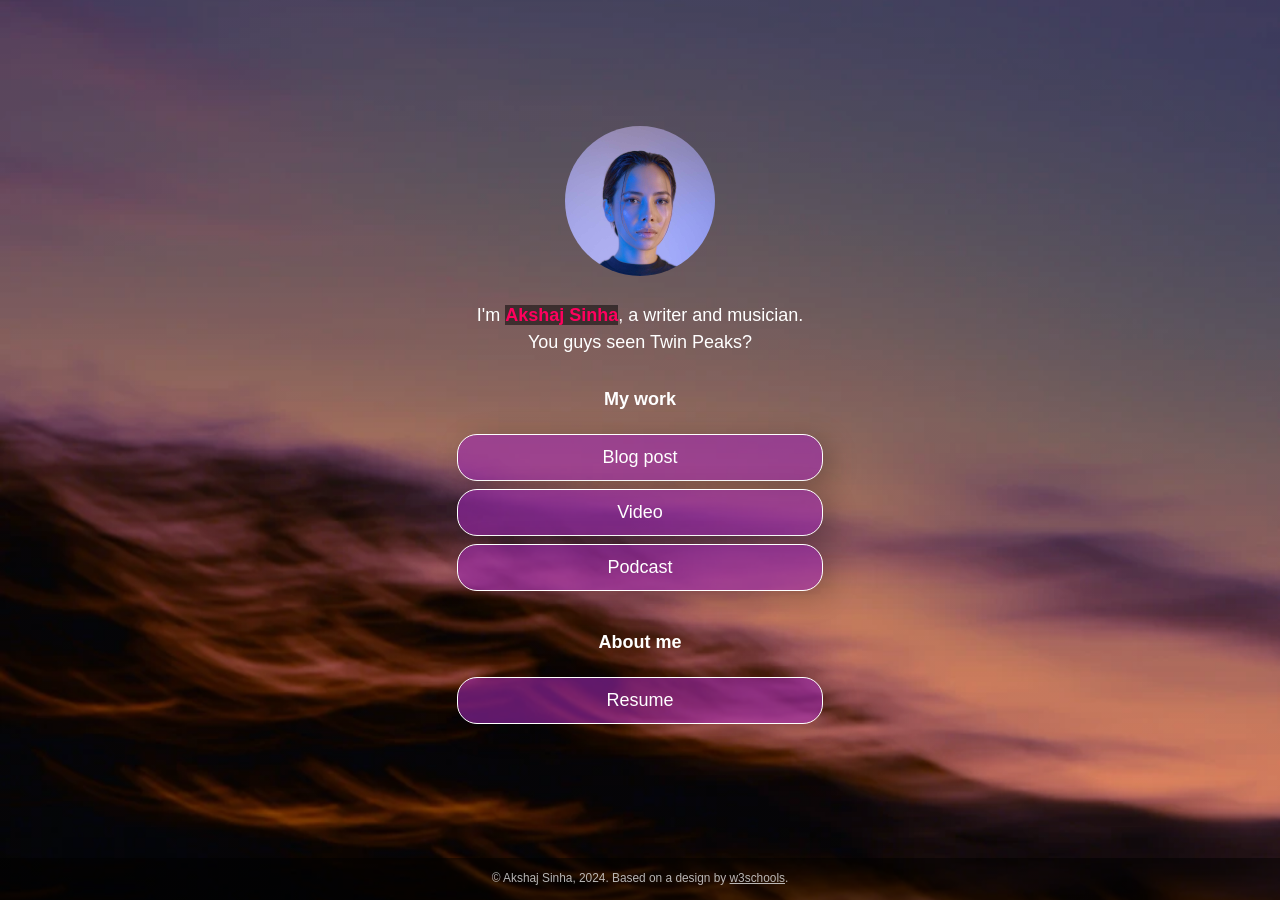
==== linktree-ver-1/index.html @ 3110c656 "“Added website template" ====
<!DOCTYPE html>
<!-- This page is adapted from w3schools "How to make a link tree website https://www.w3schools.com/howto/howto_website_create_linktree.asp" -->
<html lang="en">

<head>
  <meta charset="utf-8" />
  <meta name="viewport" content="width=device-width, initial-scale=1" />
  <!-- Add your name below -->
  <title>Akshaj S</title>
  <link rel="stylesheet" href="css/style.css">
</head>

<body class="main-text-color">
  <!-- Content container. Everything except footer goes here -->
  <div class="container">
    <!-- Image and name container. Put your replacement photo—which you should crop to be square—in the images folder, then change the source attribute to images/yourportraitfilename.jpg. This path says, "Look in the images folder for yourportraitfilename.jpg." Be sure to change the alt text, too. -->
    <div class="image-container">
      <img src="images/portrait.jpg" alt="Photo by Art Hauntington">
    </div>
    <div class="intro">
      I'm <span class="name"><strong>Akshaj Sinha</strong></span>, a writer and musician. You guys seen Twin Peaks?
    </div>
    <div class="section-header">
      <h1>My work</h1>
    </div>
    <!-- Replace the # inside of the href="#" with your links. -->
    <div class="links-container">
      <div class="button toggle">Blog post</div>
      <div class="slidedown">
        <div class="description">
          <h2>Blog post title</h2>
          <p>Here, add a short but appealing description of your blog post.</p>
          <a href="#" class="external-link" target="_blank">Read</a>
        </div>
      </div>

      <div class="button toggle">Video</div>
      <div class="slidedown">
        <div class="description">
          <h2>Video title</h2>
          <p>Add a short but appealing description of your video.</p>
          <a href="#" class="external-link" target="_blank">Watch</a>
        </div>
      </div>

      <div class="button toggle">Podcast</div>
      <div class="slidedown">
        <div class="description">
          <h2>Podcast title</h2>
          <p>Add a short but appealing description of your podcast</p>
          <a href="#" class="external-link" target="_blank">Listen</a>
        </div>
      </div>
    </div>

    <!-- Replace # with PDF from Google Docs, or replace the entire section with whatever you want. Or delete it! Or add another section below it!-->
    <div class="section-header">
      <h1>About me</h1>
    </div>

    <div class="links-container">
      <a href="https://drive.google.com" class="button" target="_blank">Resume</a>
    </div>

  </div>
  <div class="footer">
    <p>© Akshaj Sinha, 2024. Based on a design by <a
        href="https://www.w3schools.com/howto/howto_website_create_linktree.asp" target="_blank">w3schools</a>.
    </p>
  </div>
  <script type="text/javascript" src="js/slider.js"></script>
</body>

</html>
---- linktree-ver-1/css/style.css ----
:root {
    --primaryText: #fff;
    --secondaryText: #ff015e;
    --primary: rgba(156, 39, 176, .60);
    --secondary: rgba(255, 1, 94, .60); 
    --buttonHover: rgba(156, 39, 176, .40);
    --smallButtonHover: rgba(0, 0, 0, .25);
}

html {
    box-sizing: border-box;
    /* keeps button boxes within phone screen width */
    -ms-text-size-adjust: 100%;
    -webkit-text-size-adjust: 100%;
    height: 100%;
}

*,
*:before,
*:after {
    box-sizing: inherit;
}

body {
    margin: 0;
    min-height: 100%;
    /* The image used for the site background. Try changing skyscape.jpg to stars.jpg. Put a replacement photo in the images folder and, in line 21 below, replace skyscape.jpg with yourbackgroundfilename.jpg */
    /* The linear gradient darkens the image, like putting a sunglasses lens on top of it. If you want to darken the image even more, change 0.1 (both times) to 0.3 or higher */
    background: linear-gradient(rgba(0, 0, 0, 0.1), rgba(0, 0, 0, 0.1)), url(../images/skyscape.jpg);
    /* Prevents the browser from repeating or "tiling" the background image */
    background-repeat: no-repeat;
    background-position: center;
    /* Freezes the image so that even the content scrolls down, the background stays put */
    background-attachment: fixed;
    /* Resizes the background image to cover the entire container */
    background-size: cover;
    font-family: Futura, Verdana, sans-serif;
    line-height: 1.5;
    font-size: 18px;
    display: flex;
    flex-direction: column;
    justify-content: space-around;
    align-items: center;
}

h1 {
    font-size: 1em;
}

h2 {
    font-size: 1em;
    margin-bottom: 0;
}

img {
    margin: .5em 1em;
    /* border: 1px solid #ccc; */
    border-radius: 50%;
    height: 150px;
    max-width: 100%;
    object-fit: cover;
    /* Resizes the image to cover the entire container */
}

.container {
    text-align: center;
    width: 100%;    
    padding: 0;
    margin-right: auto;
    margin-left: auto;
    flex: 1;
    display: flex;
    flex-direction: column;
    justify-content: center;
}

.image-container {
    text-align: center;
    width: 100%;
}

.main-text-color {
    color: var(--primaryText);
}

.name {
    color: var(--secondaryText);
}

.name strong {
    background-color: rgba(0, 0, 0, 0.50);
}

.section-header {
    padding-top: .5em;
}

.button,
.intro,
.links-container,
.slidedown,
.external-link {
    width: 100%;
    min-width: 50%;
    padding: .5em 1em;
    text-decoration: none;
    color: inherit;
    text-align: center;
}

.button, .external-link {
    border: 1px solid var(--primaryText);
    border-radius: 20px;
    box-shadow: 7px 6px 28px 1px rgba(0, 0, 0, 0.24);
    overflow: hidden;
    white-space: nowrap;
    display: inline-block;
    background-color: var(--primary);
    cursor: pointer;
    transition: 0.2s all;
}

.button:not(.highlight) {
    background-color: var(--primary);
}

@media (hover: hover) {
    .button:hover { background-color: var(--buttonHover); }
}

.button.highlight {
    background-color: var(--secondary);
}

.button:active, .external-link:active { 
    transform: scale(0.98); 
    /* Scaling button to 0.98 to its original size */ 
    box-shadow: 3px 2px 22px 1px rgba(0, 0, 0, 0.24); 
    /* Lowering the shadow */ 
} 

.intro {
    margin: 0 auto;
}

.section {
    margin-top: 1em;
}

.slidedown {
    margin: 0 auto;
    padding: 0;
    -webkit-transition: height .4s ease;
    -o-transition: height .4s ease;
    transition: height .4s ease;
    overflow: hidden;
    height: 0;
}

.external-link {
    border: 1px solid var(--primaryText);
    border-radius: 20px;
    background-color: transparent;
    display: flex;
    align-items: center;
    justify-content: center;
    padding: 0;
    margin: .5em auto 1.5em auto;
    text-decoration: none;
    color: inherit;
    height: 2em;
    width: 6em;
}

.external-link:hover {
    background-color: var(--smallButtonHover)
}

.description {
    display: flex;
    text-align: left;
    flex-direction: column;
    padding: 0 .6em;
}

.description > p {
    margin: .5em 0;
}

.footer {
  font-size: .66em;
  background-color: rgba(0, 0, 0, .5);
  color: rgba(225, 225, 225, .8);
  text-decoration: none;
  width: 100%;
  min-height: 3em;
  display: flex;
  align-items: center;
  justify-content: center;
  position: relative;
}

.footer a {
    color: inherit;
}

/* Media queries allow you to change style properties according to the screen width. In this case, if the screen is AT LEAST 540 pixels wide (bigger than a standard phone), the .container resizes to 540 pixels and the buttons and intro resize to 85% of the container width */
@media (min-width: 540px) {
    .container {
        max-width: 540px;
    }
    
    .button,
    .intro,
    .slidedown {
        width: 85%;
    }
}

/* If the screen is AT LEAST 768 pixels wide (standard tablet or larger), the .container resizes to 750 pixels and the buttons and intro resize to 40% of the container width */
@media (min-width: 768px) {
    .container {
        max-width: 768px;
    }
    
    .button,
    .intro,
    .slidedown {
        width: 40%;
    }
}
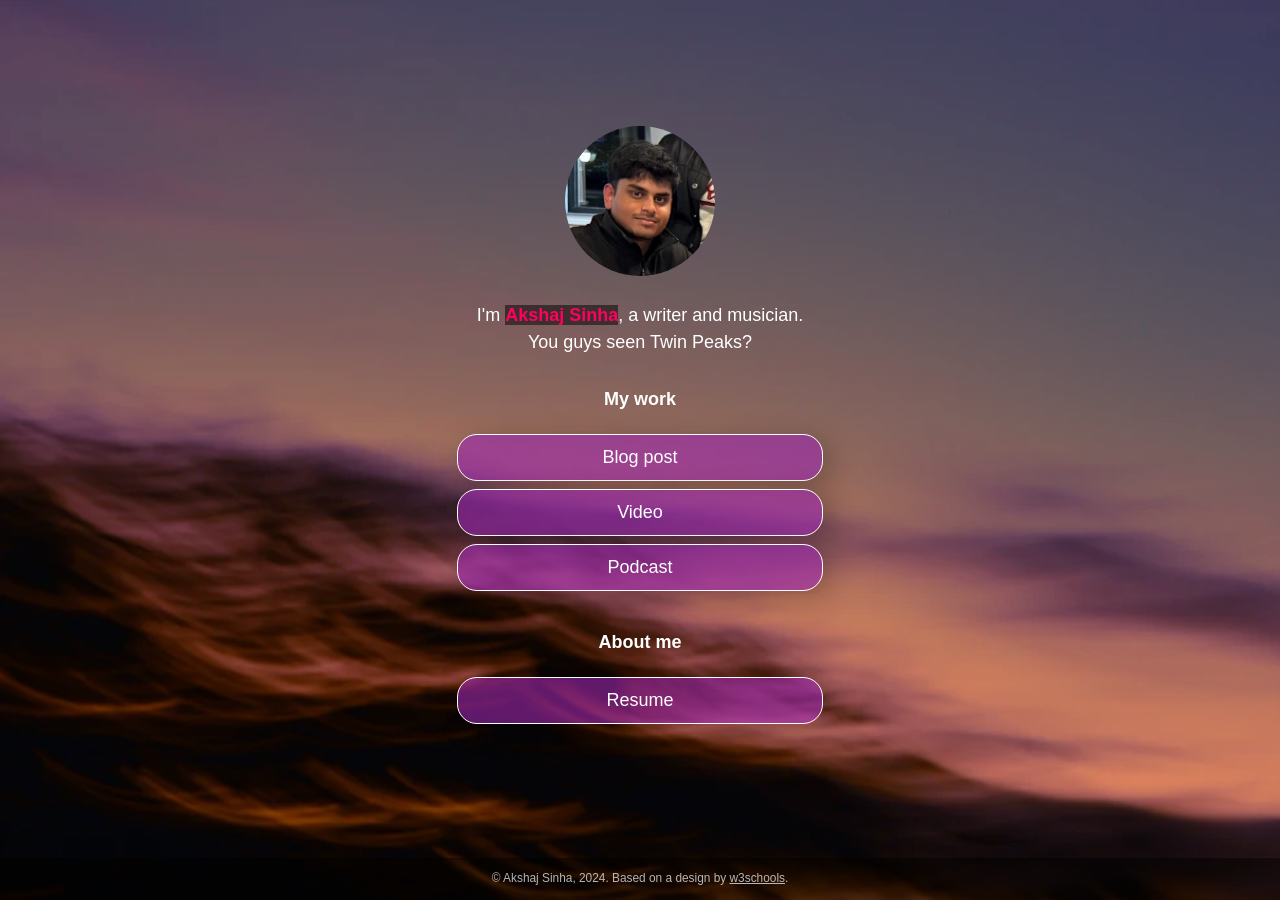
==== commit ba5b9955: "adding pfp" ====
--- a/linktree-ver-1/index.html
+++ b/linktree-ver-1/index.html
@@ -15,7 +15,7 @@
   <div class="container">
     <!-- Image and name container. Put your replacement photo—which you should crop to be square—in the images folder, then change the source attribute to images/yourportraitfilename.jpg. This path says, "Look in the images folder for yourportraitfilename.jpg." Be sure to change the alt text, too. -->
     <div class="image-container">
-      <img src="images/portrait.jpg" alt="Photo by Art Hauntington">
+      <img src="images/pfp.jpeg" alt="Photo by Art Hauntington">
     </div>
     <div class="intro">
       I'm <span class="name"><strong>Akshaj Sinha</strong></span>, a writer and musician. You guys seen Twin Peaks?
@@ -28,8 +28,8 @@
       <div class="button toggle">Blog post</div>
       <div class="slidedown">
         <div class="description">
-          <h2>Blog post title</h2>
-          <p>Here, add a short but appealing description of your blog post.</p>
+          <h2>The Algorithmic Trap: How Major Labels Monetize Independent Streaming Loops</h2>
+          <p>An examination of how pro-rata revenue pooling and algorithmic gatekeeping siphon money away from independent musicians, and how adopting a "hybrid listening" habit helps fans directly support artists.</p>
           <a href="#" class="external-link" target="_blank">Read</a>
         </div>
       </div>
